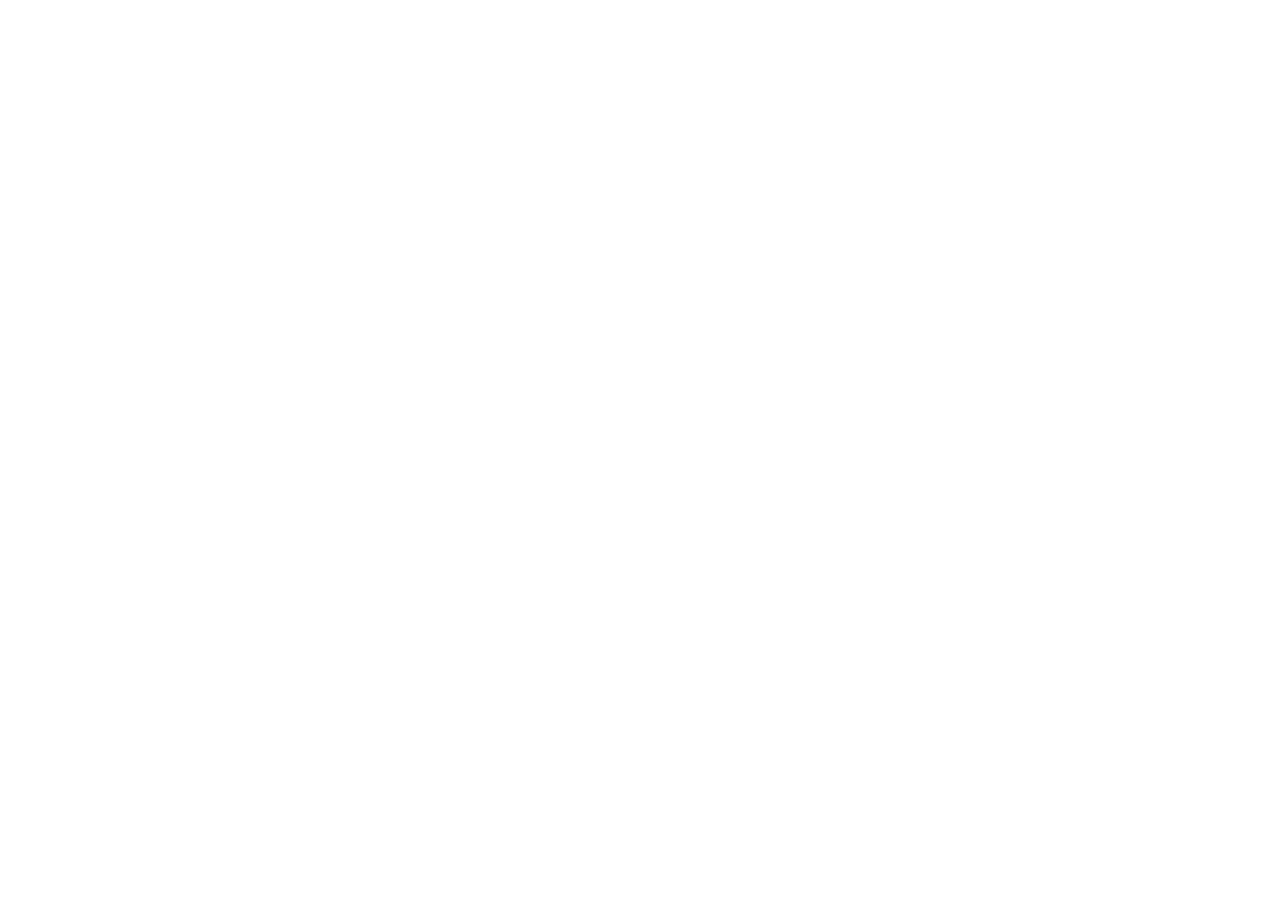
==== index.html @ adb7081c "Initial commit" ====
<!DOCTYPE html>
<html lang="en">
<head>
    <meta charset="UTF-8">
    <meta http-equiv="X-UA-Compatible" content="IE=edge">
    <meta name="viewport" content="width=device-width, initial-scale=1.0">
    <title>Document</title>
    <link rel="shortcut icon" href="https://placekitten.com/96/139" type="image/x-icon">
</head>
<body>
    <script src="https://unpkg.com/html-data-include@3.3.3/html-data-include.js"></script>
</body>
</html>
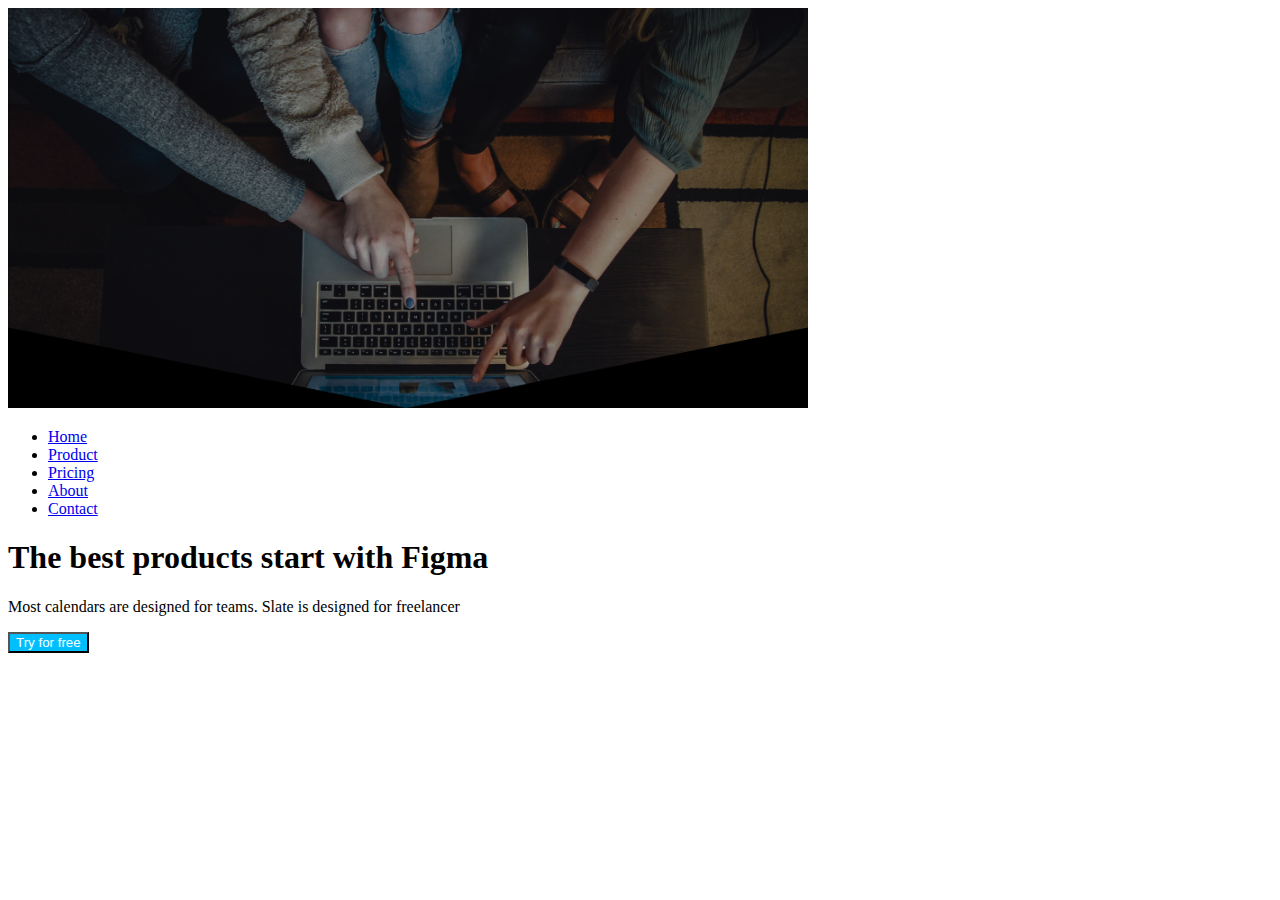
==== commit 8915fab2: "Comment" ====
--- a/index.html
+++ b/index.html
@@ -8,6 +8,27 @@
     <link rel="shortcut icon" href="https://placekitten.com/96/139" type="image/x-icon">
 </head>
 <body>
-    <script src="https://unpkg.com/html-data-include@3.3.3/html-data-include.js"></script>
+    <img src="img/laptop-people.png" alt="background" style="background-color: black; width: 800px; height: 400px;">
+    <ul>
+        <li>
+            <a href="#">Home</a>
+        </li>
+        <li>
+            <a href="#">Product</a>
+        </li>
+        <li>
+            <a href="#">Pricing</a>
+        </li>
+        <li>
+            <a href="#">About</a>
+        </li>
+        <li>
+            <a href="#">Contact</a>
+        </li>
+    </ul>
+    <h1>The best products start with Figma</h1>
+    <p>Most calendars are designed for teams. Slate is designed for freelancer</p>
+    <button type="submit">Try for free</button>
+    <style>button {background: deepskyblue;} button {color:white;}</style>
 </body>
 </html>
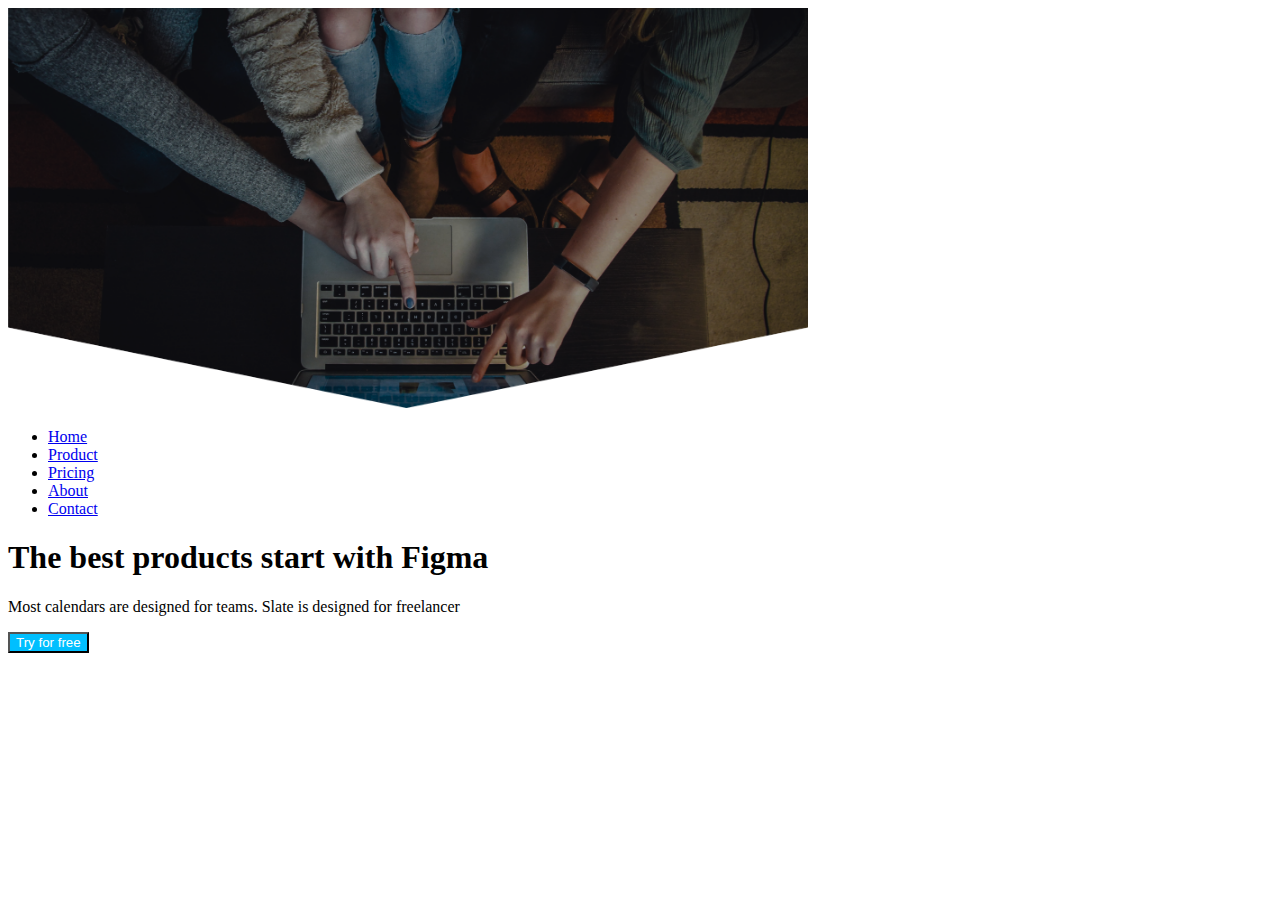
==== commit 6cfb967e: "Changed background" ====
--- a/index.html
+++ b/index.html
@@ -8,7 +8,7 @@
     <link rel="shortcut icon" href="https://placekitten.com/96/139" type="image/x-icon">
 </head>
 <body>
-    <img src="img/laptop-people.png" alt="background" style="background-color: black; width: 800px; height: 400px;">
+    <img src="img/laptop-people.png" alt="background" style="width: 800px; height: 400px;">
     <ul>
         <li>
             <a href="#">Home</a>
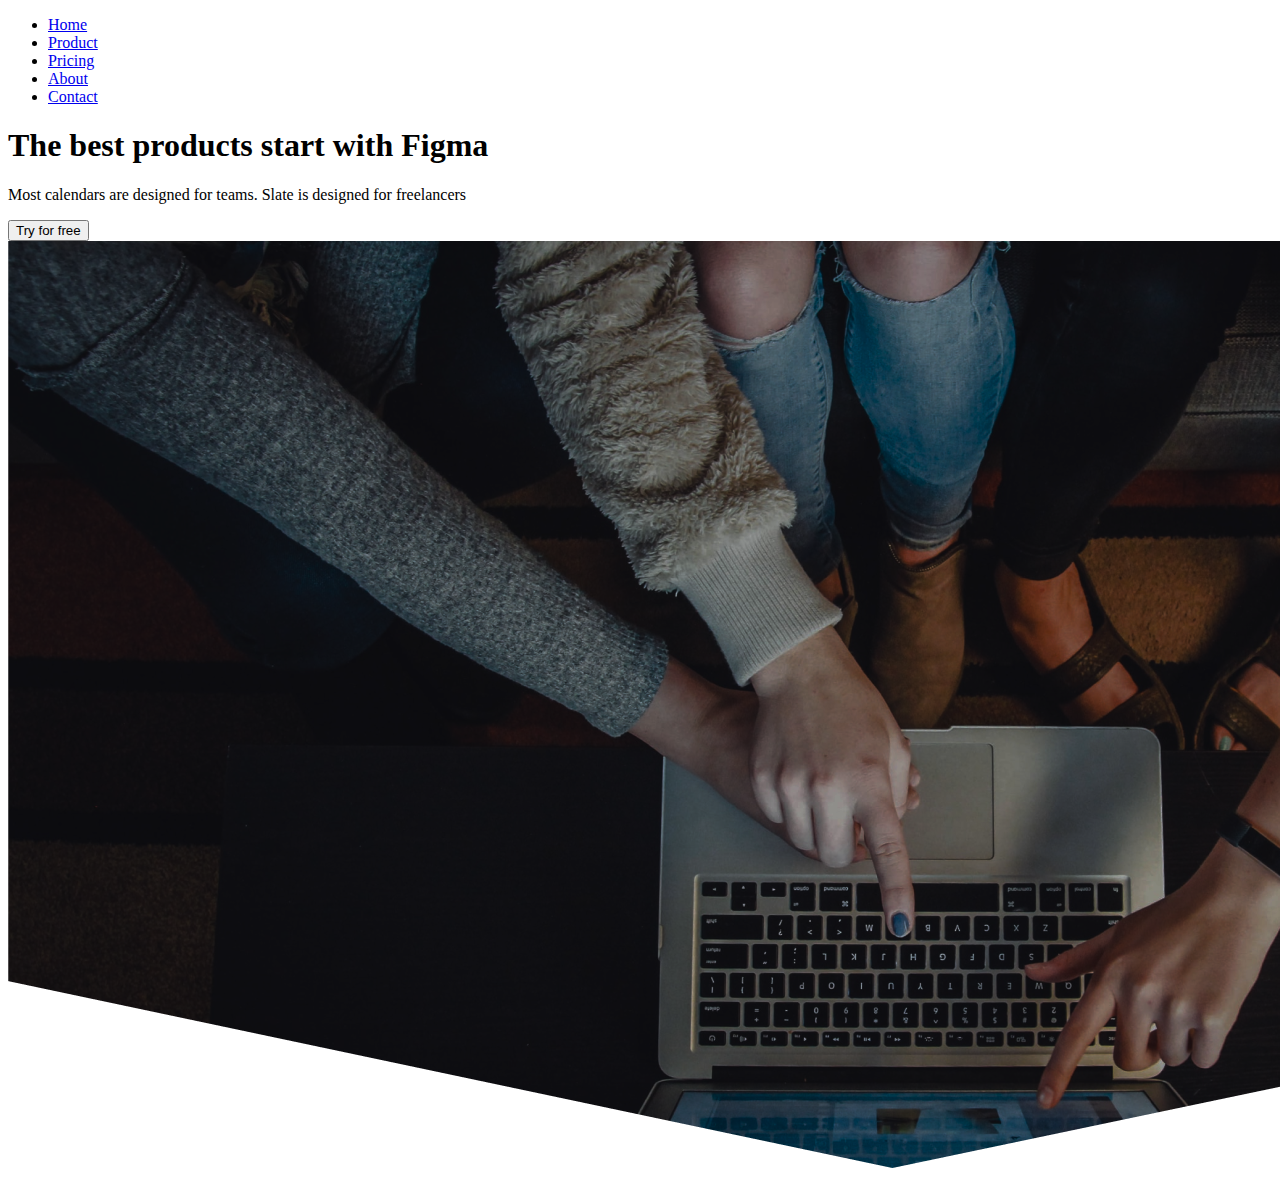
==== commit c64db6ec: "Update index.html" ====
--- a/index.html
+++ b/index.html
@@ -6,29 +6,23 @@
     <meta name="viewport" content="width=device-width, initial-scale=1.0">
     <title>Document</title>
     <link rel="shortcut icon" href="https://placekitten.com/96/139" type="image/x-icon">
+    <link rel="stylesheet" href="styles.css">
 </head>
 <body>
-    <img src="img/laptop-people.png" alt="background" style="width: 800px; height: 400px;">
-    <ul>
-        <li>
-            <a href="#">Home</a>
-        </li>
-        <li>
-            <a href="#">Product</a>
-        </li>
-        <li>
-            <a href="#">Pricing</a>
-        </li>
-        <li>
-            <a href="#">About</a>
-        </li>
-        <li>
-            <a href="#">Contact</a>
-        </li>
-    </ul>
-    <h1>The best products start with Figma</h1>
-    <p>Most calendars are designed for teams. Slate is designed for freelancer</p>
-    <button type="submit">Try for free</button>
-    <style>button {background: deepskyblue;} button {color:white;}</style>
+    <header>
+        <nav>
+            <ul>
+                <li><a href="#">Home</a></li>
+                <li><a href="#">Product</a></li>
+                <li><a href="#">Pricing</a></li>
+                <li><a href="#">About</a></li>
+                <li><a href="#">Contact</a></li>
+            </ul>
+        </nav>
+        <h1>The best products start with Figma</h1>
+        <p>Most calendars are designed for teams. Slate is designed for freelancers</p>
+        <button type="button">Try for free</button>
+    </header>
+    <img src="img/laptop-people.png" alt="background">
 </body>
 </html>
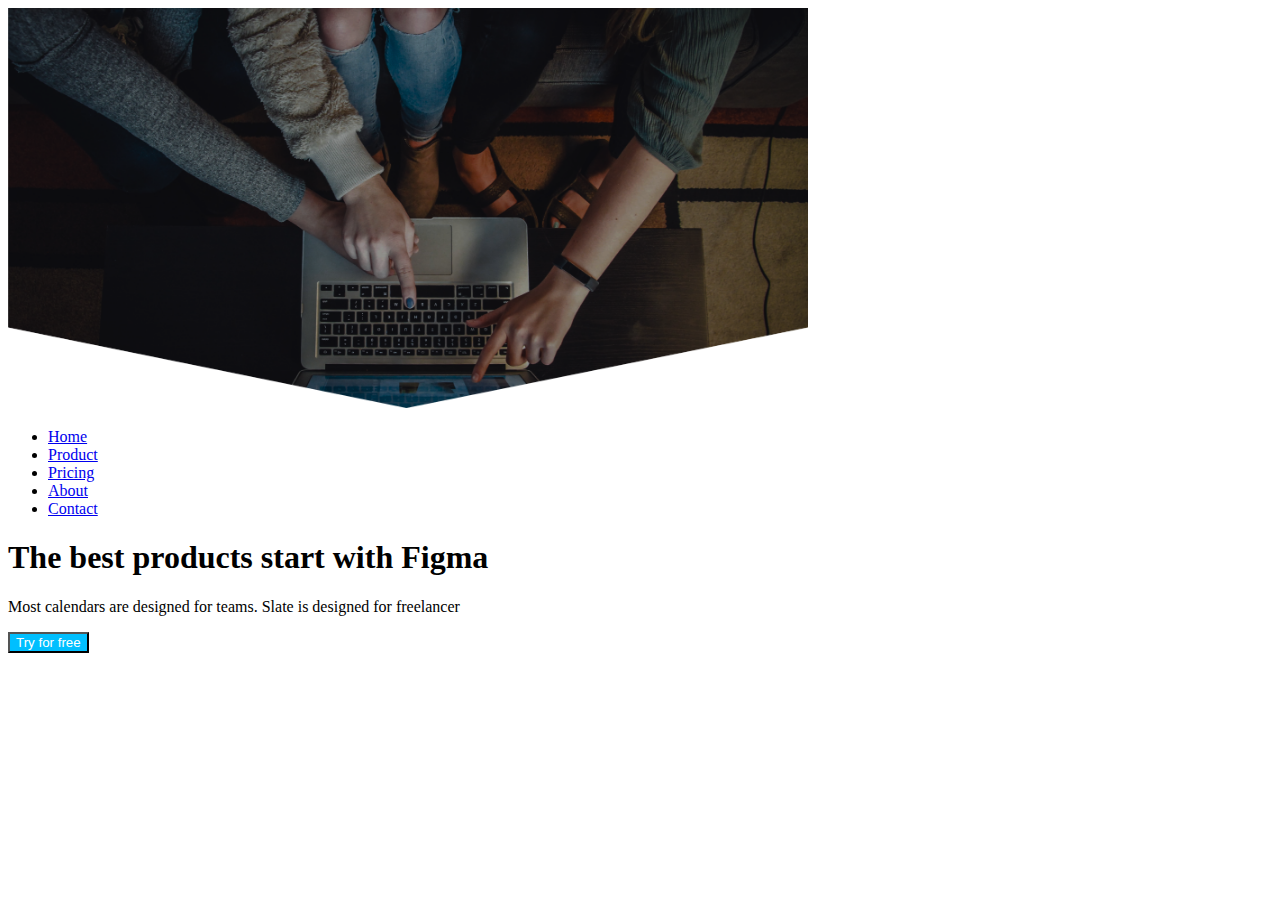
==== commit 3616e385: "Update index.html" ====
--- a/index.html
+++ b/index.html
@@ -6,23 +6,19 @@
     <meta name="viewport" content="width=device-width, initial-scale=1.0">
     <title>Document</title>
     <link rel="shortcut icon" href="https://placekitten.com/96/139" type="image/x-icon">
-    <link rel="stylesheet" href="styles.css">
 </head>
 <body>
-    <header>
-        <nav>
-            <ul>
-                <li><a href="#">Home</a></li>
-                <li><a href="#">Product</a></li>
-                <li><a href="#">Pricing</a></li>
-                <li><a href="#">About</a></li>
-                <li><a href="#">Contact</a></li>
-            </ul>
-        </nav>
-        <h1>The best products start with Figma</h1>
-        <p>Most calendars are designed for teams. Slate is designed for freelancers</p>
-        <button type="button">Try for free</button>
-    </header>
-    <img src="img/laptop-people.png" alt="background">
+    <img src="img/laptop-people.png" alt="background" style="background-color: white; width: 800px; height: 400px;">
+    <ul>
+        <li><a href="#">Home</a></li>
+        <li><a href="#">Product</a></li>
+        <li><a href="#">Pricing</a></li>
+        <li><a href="#">About</a></li>     
+        <li><a href="#">Contact</a></li>
+    </ul>
+    <h1>The best products start with Figma</h1>
+    <p>Most calendars are designed for teams. Slate is designed for freelancer</p>
+    <button type="submit">Try for free</button>
+    <style>button {background: deepskyblue;} button {color:white;}</style>
 </body>
 </html>
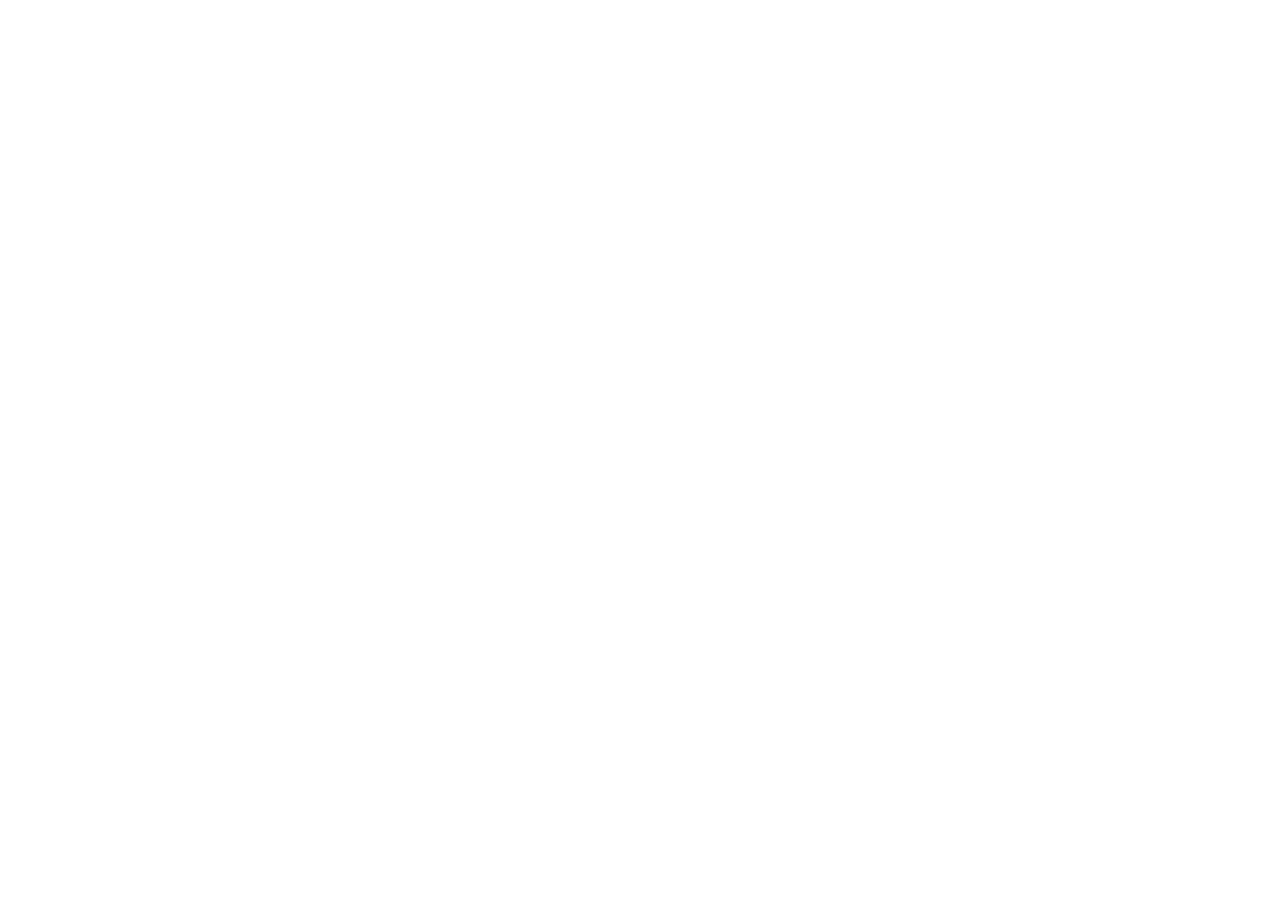
==== commit 3419d889: "Added code" ====
--- a/index.html
+++ b/index.html
@@ -1,24 +1,41 @@
 <!DOCTYPE html>
 <html lang="en">
+
 <head>
     <meta charset="UTF-8">
     <meta http-equiv="X-UA-Compatible" content="IE=edge">
     <meta name="viewport" content="width=device-width, initial-scale=1.0">
-    <title>Document</title>
-    <link rel="shortcut icon" href="https://placekitten.com/96/139" type="image/x-icon">
+    <title>Figma Land</title>
+    <link rel="shortcut icon" href="img/logo.png" type="image/x-icon">
+    <link rel="stylesheet" href="css/index.css">
+    <link rel="preconnect" href="https://fonts.googleapis.com">
+    <link rel="preconnect" href="https://fonts.gstatic.com" crossorigin>
+    <link href="https://fonts.googleapis.com/css2?family=Roboto:wght@100;300;400;500;700;900&display=swap"
+        rel="stylesheet">
 </head>
+
 <body>
-    <img src="img/laptop-people.png" alt="background" style="background-color: white; width: 800px; height: 400px;">
-    <ul>
-        <li><a href="#">Home</a></li>
-        <li><a href="#">Product</a></li>
-        <li><a href="#">Pricing</a></li>
-        <li><a href="#">About</a></li>     
-        <li><a href="#">Contact</a></li>
-    </ul>
-    <h1>The best products start with Figma</h1>
-    <p>Most calendars are designed for teams. Slate is designed for freelancer</p>
-    <button type="submit">Try for free</button>
-    <style>button {background: deepskyblue;} button {color:white;}</style>
+    <header data-include="partials/header.html"></header>
+    <main id="main">
+        <section data-include="partials/index.features.partial.html">
+        </section>
+        <section data-include="partials/index.way.partial.html">
+        </section>
+        <section data-include="partials/index.subscribe.partial.html">
+        </section>
+        <section data-include="partials/index.partners.partial.html">
+        </section>
+        <section data-include="partials/index.testimonials.partial.html">
+        </section>
+        <section data-include="partials/index.pricing.partial.html">
+        </section>
+        <section data-include="partials/index.contact.partial.html">
+        </section>
+    </main>
+    <footer data-include="partials/footer.html">
+    </footer>
+    <script src="https://unpkg.com/html-data-include@3.3.3/html-data-include.js"></script>
+    <script src="js/index.js"></script>
 </body>
-</html>
+
+</html>--- a/css/index.css
+++ b/css/index.css
@@ -0,0 +1,9 @@
+@import url('global.css');
+@import url('header.css');
+@import url('index.features.css');
+@import url('index.partners.css');
+@import url('index.way.css');
+@import url('index.pricing.css');
+@import url('footer.css');
+@import url('index.testimonials.css');
+@import url('index.contact.css');